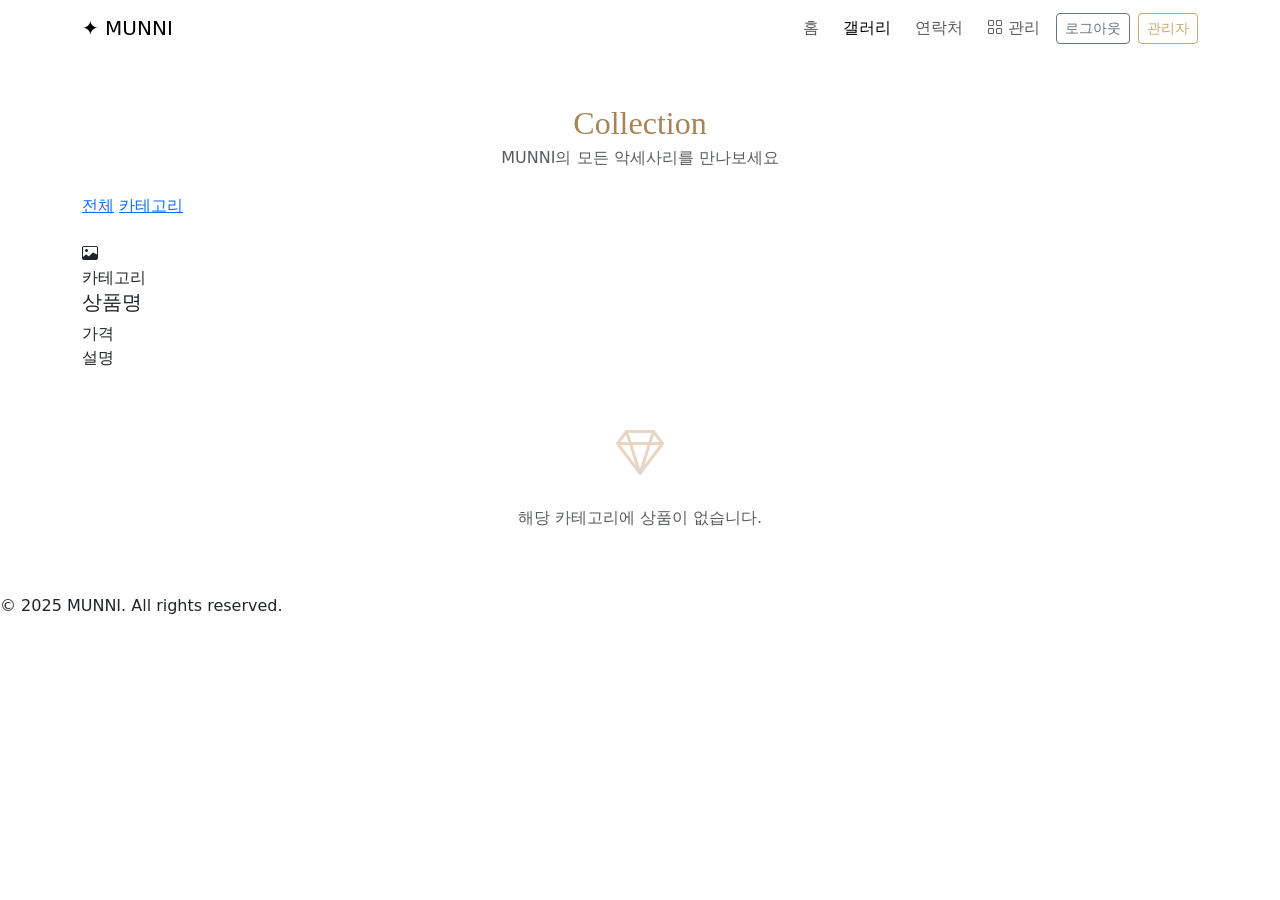
==== src/main/resources/templates/gallery.html @ de067763 "initial commit" ====
<!DOCTYPE html>
<html xmlns:th="http://www.thymeleaf.org"
      xmlns:sec="http://www.thymeleaf.org/extras/spring-security">
<head>
    <meta charset="UTF-8">
    <meta name="viewport" content="width=device-width, initial-scale=1">
    <title>갤러리 - Munni</title>
    <link rel="stylesheet" href="https://cdn.jsdelivr.net/npm/bootstrap@5.3.3/dist/css/bootstrap.min.css">
    <link rel="stylesheet" href="https://cdn.jsdelivr.net/npm/bootstrap-icons@1.11.3/font/bootstrap-icons.min.css">
    <link rel="stylesheet" th:href="@{/css/style.css}">
</head>
<body>

<nav class="navbar navbar-expand-lg">
    <div class="container">
        <a class="navbar-brand" href="/">✦ MUNNI</a>
        <button class="navbar-toggler" type="button" data-bs-toggle="collapse" data-bs-target="#navMenu">
            <span class="navbar-toggler-icon"></span>
        </button>
        <div class="collapse navbar-collapse" id="navMenu">
            <ul class="navbar-nav ms-auto align-items-center gap-2">
                <li class="nav-item"><a class="nav-link" href="/">홈</a></li>
                <li class="nav-item"><a class="nav-link active" href="/gallery">갤러리</a></li>
                <li class="nav-item"><a class="nav-link" href="/#contact">연락처</a></li>
                <li class="nav-item" sec:authorize="isAuthenticated()">
                    <a class="nav-link" href="/admin/dashboard"><i class="bi bi-grid"></i> 관리</a>
                </li>
                <li class="nav-item" sec:authorize="isAuthenticated()">
                    <form th:action="@{/logout}" method="post" class="d-inline">
                        <button type="submit" class="btn btn-sm btn-outline-secondary">로그아웃</button>
                    </form>
                </li>
                <li class="nav-item" sec:authorize="!isAuthenticated()">
                    <a class="btn btn-sm" style="border:1px solid #c9a96e; color:#c9a96e;" href="/login">관리자</a>
                </li>
            </ul>
        </div>
    </div>
</nav>

<div class="container mt-5">
    <h2 class="text-center mb-1" style="font-family:'Playfair Display',serif; color:#a8845a;">Collection</h2>
    <p class="text-center text-muted mb-4">MUNNI의 모든 악세사리를 만나보세요</p>

    <!-- Category Tabs -->
    <div class="category-tabs">
        <a href="/gallery" th:classappend="${selectedCategory == null ? ' active' : ''}" class="category-tab">전체</a>
        <a th:each="cat : ${categories}"
           th:href="@{/gallery(category=${cat.name()})}"
           th:text="${cat.label}"
           th:classappend="${selectedCategory == cat ? ' active' : ''}"
           class="category-tab">카테고리</a>
    </div>

    <!-- Product Grid -->
    <div class="product-grid" th:if="${!products.empty}">
        <div class="product-card" th:each="p : ${products}">
            <!-- 이미지 클릭 시 모달 -->
            <img th:if="${p.imagePath}"
                 th:src="${p.imagePath}"
                 th:alt="${p.name}"
                 data-bs-toggle="modal"
                 data-bs-target="#imgModal"
                 th:data-bs-img="${p.imagePath}"
                 th:data-bs-name="${p.name}"
                 style="cursor:pointer;">
            <div class="no-img" th:unless="${p.imagePath}"><i class="bi bi-image"></i></div>
            <div class="card-body">
                <span class="category-badge" th:text="${p.category.label}">카테고리</span>
                <h5 th:text="${p.name}">상품명</h5>
                <div class="price" th:text="${p.price}" th:if="${p.price}">가격</div>
                <div class="desc" th:text="${p.description}" th:if="${p.description}">설명</div>
            </div>
        </div>
    </div>

    <div class="text-center py-5 text-muted" th:if="${products.empty}">
        <i class="bi bi-gem" style="font-size:3rem; color:#e8d5c4;"></i>
        <p class="mt-3">해당 카테고리에 상품이 없습니다.</p>
    </div>
</div>

<!-- Image Modal -->
<div class="modal fade" id="imgModal" tabindex="-1">
    <div class="modal-dialog modal-lg modal-dialog-centered">
        <div class="modal-content border-0">
            <div class="modal-header border-0 pb-0">
                <h5 class="modal-title" id="modalTitle"></h5>
                <button type="button" class="btn-close" data-bs-dismiss="modal"></button>
            </div>
            <div class="modal-body text-center p-2">
                <img id="modalImg" src="" alt="" style="max-width:100%; border-radius:8px;">
            </div>
        </div>
    </div>
</div>

<footer>
    <p>© 2025 MUNNI. All rights reserved.</p>
</footer>

<script src="https://cdn.jsdelivr.net/npm/bootstrap@5.3.3/dist/js/bootstrap.bundle.min.js"></script>
<script>
    const modal = document.getElementById('imgModal');
    modal.addEventListener('show.bs.modal', e => {
        const btn = e.relatedTarget;
        document.getElementById('modalImg').src = btn.getAttribute('data-bs-img');
        document.getElementById('modalTitle').textContent = btn.getAttribute('data-bs-name');
    });
</script>
</body>
</html>
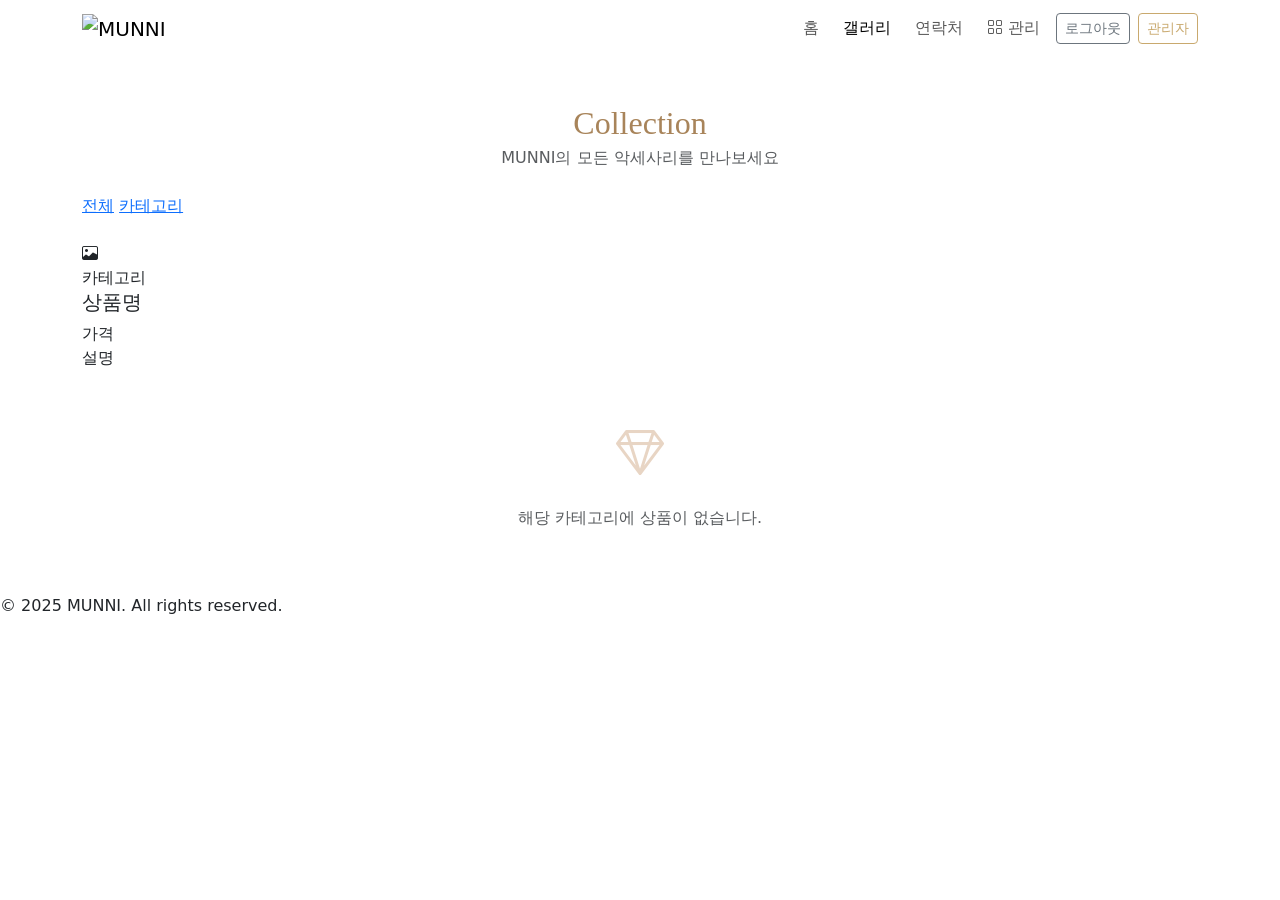
==== commit c5612f2e: "feat: replace ✦ MUNNI text icon with logo image and add favicon" ====
--- a/src/main/resources/templates/gallery.html
+++ b/src/main/resources/templates/gallery.html
@@ -5,6 +5,7 @@
     <meta charset="UTF-8">
     <meta name="viewport" content="width=device-width, initial-scale=1">
     <title>갤러리 - Munni</title>
+    <link rel="icon" type="image/png" th:href="@{/images/logo.png}">
     <link rel="stylesheet" href="https://cdn.jsdelivr.net/npm/bootstrap@5.3.3/dist/css/bootstrap.min.css">
     <link rel="stylesheet" href="https://cdn.jsdelivr.net/npm/bootstrap-icons@1.11.3/font/bootstrap-icons.min.css">
     <link rel="stylesheet" th:href="@{/css/style.css}">
@@ -13,7 +14,7 @@
 
 <nav class="navbar navbar-expand-lg">
     <div class="container">
-        <a class="navbar-brand" href="/">✦ MUNNI</a>
+        <a class="navbar-brand p-0" href="/"><img th:src="@{/images/logo.png}" alt="MUNNI" style="height:44px; width:auto;"></a>
         <button class="navbar-toggler" type="button" data-bs-toggle="collapse" data-bs-target="#navMenu">
             <span class="navbar-toggler-icon"></span>
         </button>
